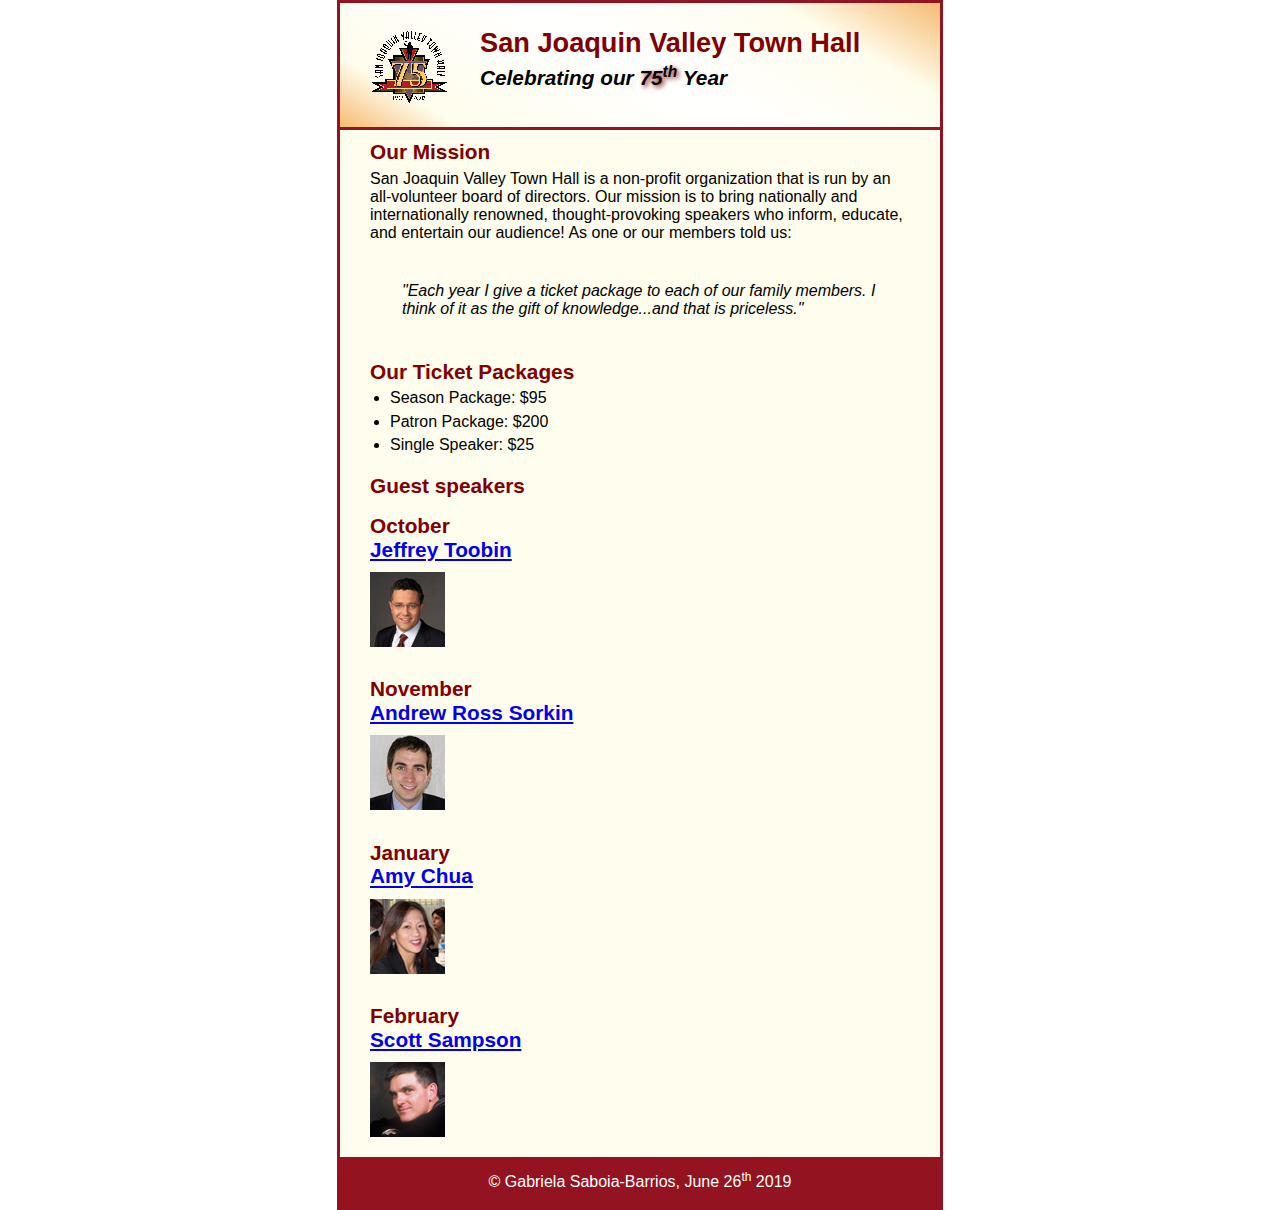
==== index.html @ 8093bdb3 "IS 117 Intro to website Development Assignment #12" ====
<!DOCTYPE html>
<html lang="en">

<head>
	<meta charset="utf-8">
	<title>San Joaquin Valley Town Hall</title>
	<link rel="shortcut icon" href="images/favicon.ico">
	<link rel="stylesheet" href="styles/normalize.css">
	<link rel="stylesheet" href="styles/main.css">
</head>

<body>
	<header class="background_color">
		<img src="images/town_hall_logo.gif" alt="Town hall logo">
		<h2>San Joaquin Valley Town Hall</h2>
		<h3>Celebrating our <span class="shadow">75<sup>th</sup></span> Year</h3>
	</header>
	<main class="background_color">
		<section>
		<h2>Our Mission</h2>

		<p>San Joaquin Valley Town Hall is a non-profit organization that is run by an all-volunteer board of directors. Our mission is to bring nationally and internationally renowned, thought-provoking speakers who inform, educate, and entertain our audience! As one or our members told us:</p>

			<blockquote>&quot;Each year I give a ticket package to each of our family members. I think of it as the gift of knowledge...and that is priceless.&quot;</blockquote>


		<h2>Our Ticket Packages</h2>

		<ul>
            <li>Season Package: $95</li>
            <li>Patron Package: $200</li>
            <li>Single Speaker: $25</li>
        </ul>
		</section>

		<aside>
			<h2>Guest speakers</h2>

        <h2>October<br>
            <a href="speakers/toobin.html">Jeffrey Toobin</a></h2>
        <img src="images/toobin75.jpg" alt="picture of Jeffrey Toobin">

		<h2>November<br>
            <a href="speakers/sorkin.html">Andrew Ross Sorkin</a></h2>
        <img src="images/sorkin75.jpg" alt="picture of andrew ross sorkin">

		<h2>January<br>
            <a href="speakers/chua.html">Amy Chua</a></h2>
        <img src="images/chua75.jpg" alt="picture of Amy chua">
		</aside>

		<h2>February<br>
			<a href="speakers/chua.html">Scott Sampson</a></h2>
		<img src="images/sampson75.jpg" alt="picture of Scott Sampson">
		</aside>

	</main>
	<footer>
		<p>&copy; Gabriela Saboia-Barrios, June 26<sup>th</sup> 2019</p>
	</footer>
</body>
</html>
---- styles/main.css ----
/* the styles for the elements */
*{
    margin: 0;
    padding: 0;
}
html{
	background-color: #ffffff;
}
body {
	font-family: Arial, Helvetica, sans-serif;
    font-size: 100%;
	width: 600px;
	margin: 0 auto;
	border: solid 3px #931420;
    background-color: #fffded;
}
a:hover{
	font-style: italic;
}
h1{
    padding-bottom: .3em;
}
h3{
    padding-bottom: .25em;
}
h2{
    padding-bottom: .25em;
}
img{
    padding-bottom: 1em;
}
p{
    padding-bottom: .5em;
}
blockquote{
    padding: 2em 2em;
    font-style: italic;
}
ul{
    padding-bottom: .25em;
    padding-left: 1.25em;
}
li{
    padding-bottom: .35em;
}
a{
    padding-top: .40em;
    padding-bottom: .40em;
}
	/* the styles for the header */
header {
    border-bottom: solid 3px #931420;
    padding-top: 1.5em;
    padding-bottom: 2em;
    background-image: linear-gradient(30deg, #f6bb73 0%, #fffded 15%, #ffffff 50%, #fffded 80%, #f6bb73 100%);
}

header h2 {
	font-size: 170%;
	color:#800000;

}
header h3{
	font-size:130%;
	font-style: italic;

}
.shadow{
    text-shadow: 2px 2px 5px #800000;
}
header img {
	height: 80px;
	float: left;
    padding-left: 30px;
    padding-right: 30px;
}

/* the styles for the section */
main h1{
	font-size: 150%;
    border-top: solid 3px #931420;
    border-bottom: solid 3px #931420;
    padding-top: .3em;
}
main h2{
	font-size: 130%;
	color: #800000;
    padding-top: .5em;
}
main h3{
	font-size: 105%;
}
main {
	clear: left;
    padding-left: 30px;
    padding-right: 30px;
}
main img{
    padding-top: .30em;
}

/* the styles for the footer */
footer{
    background-color: #931420;
    color: white;
}
footer p{
	text-align: center;
    padding: 1em 1em;
}
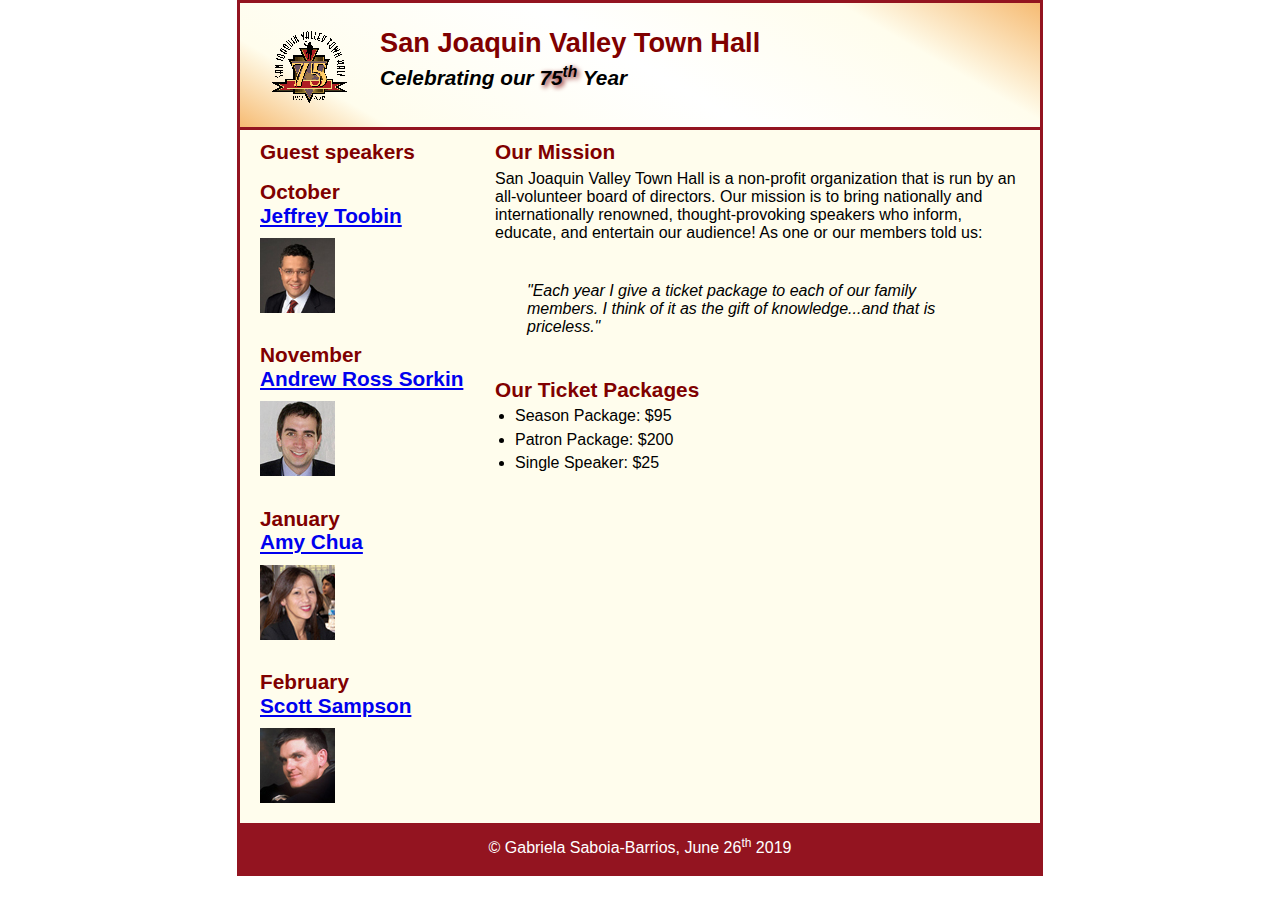
==== commit 00f45a99: "Changed the aside closing tag" ====
--- a/index.html
+++ b/index.html
@@ -47,7 +47,6 @@
 		<h2>January<br>
             <a href="speakers/chua.html">Amy Chua</a></h2>
         <img src="images/chua75.jpg" alt="picture of Amy chua">
-		</aside>
 
 		<h2>February<br>
 			<a href="speakers/chua.html">Scott Sampson</a></h2>
--- a/styles/main.css
+++ b/styles/main.css
@@ -9,7 +9,7 @@
 body {
 	font-family: Arial, Helvetica, sans-serif;
     font-size: 100%;
-	width: 600px;
+	width: 800px;
 	margin: 0 auto;
 	border: solid 3px #931420;
     background-color: #fffded;
@@ -17,9 +17,7 @@
 a:hover{
 	font-style: italic;
 }
-h1{
-    padding-bottom: .3em;
-}
+
 h3{
     padding-bottom: .25em;
 }
@@ -47,6 +45,7 @@
     padding-top: .40em;
     padding-bottom: .40em;
 }
+
 	/* the styles for the header */
 header {
     border-bottom: solid 3px #931420;
@@ -76,27 +75,67 @@
 }
 
 /* the styles for the section */
-main h1{
+section{
+    width: 525px;
+    float: right;
+    padding-left: 20px;
+    padding-right: 20px;
+    padding-bottom: 20px;
+}
+
+section h1{
 	font-size: 150%;
     border-top: solid 3px #931420;
     border-bottom: solid 3px #931420;
     padding-top: .3em;
 }
-main h2{
+section h2{
 	font-size: 130%;
 	color: #800000;
     padding-top: .5em;
 }
-main h3{
+
+section h3{
 	font-size: 105%;
 }
-main {
+
+section {
 	clear: left;
-    padding-left: 30px;
-    padding-right: 30px;
 }
-main img{
+section img{
     padding-top: .30em;
+}
+
+/* the styles for the aside */
+
+aside{
+    width: 215px;
+    padding-left: 20px;
+    padding-right: 20px;
+}
+aside h1{
+    font-size: 150%;
+    border-top: solid 3px #931420;
+    border-bottom: solid 3px #931420;
+    padding-top: .3em;
+}
+
+aside h2{
+    font-size: 130%;
+    color: #800000;
+    padding-top: .5em;
+}
+aside h3{
+    font-size: 105%;
+    padding-bottom: .25em;
+}
+
+aside {
+    clear: left;
+}
+aside img{
+    padding-top: .30em;
+    padding-bottom: 1em;
 }
 
 /* the styles for the footer */
@@ -107,4 +146,5 @@
 footer p{
 	text-align: center;
     padding: 1em 1em;
+    clear: right;
 }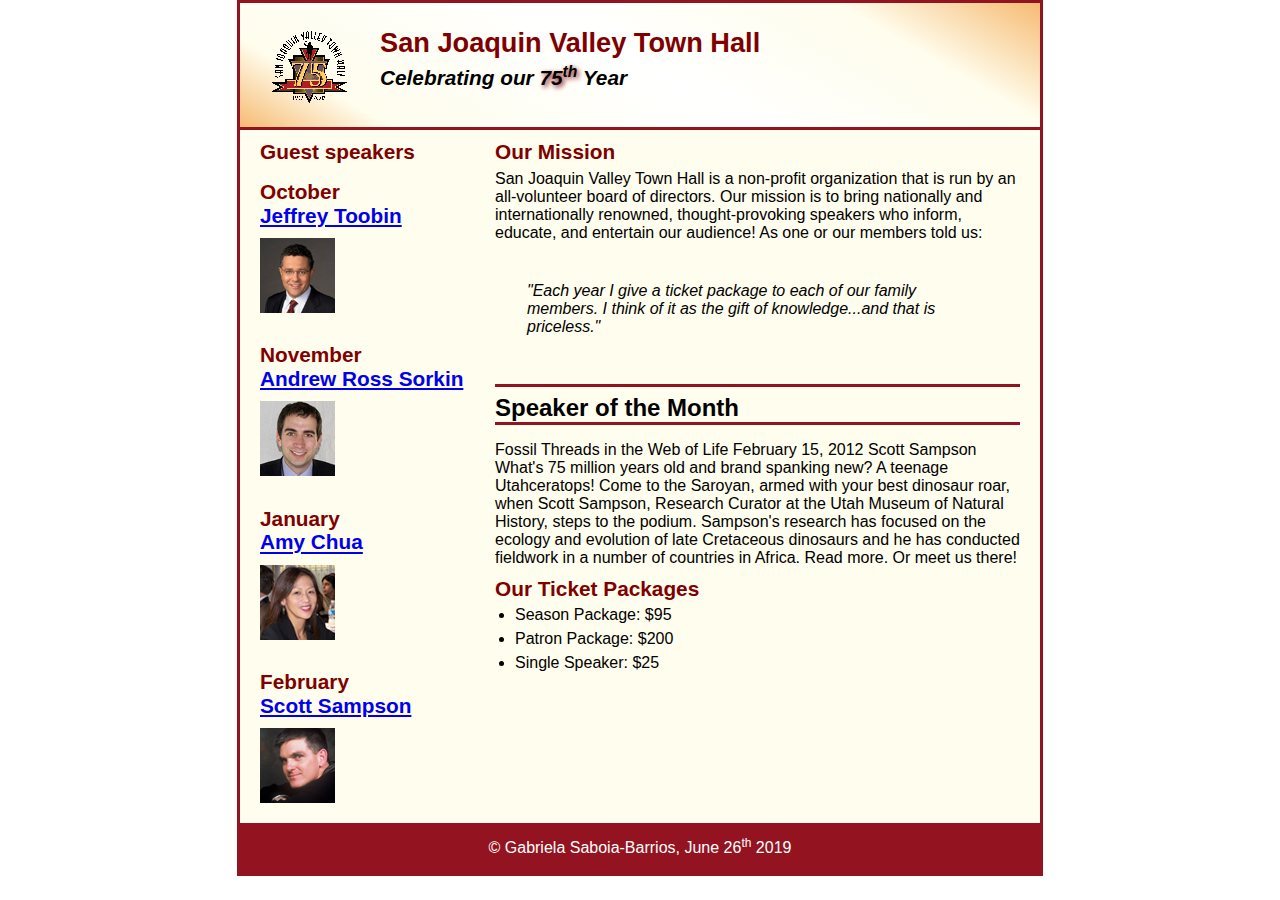
==== commit 9e5bf10b: "Chapter 6 How to use css for page layout Exercise 6-2 Add the Speaker of the month" ====
--- a/index.html
+++ b/index.html
@@ -24,7 +24,20 @@
 			<blockquote>&quot;Each year I give a ticket package to each of our family members. I think of it as the gift of knowledge...and that is priceless.&quot;</blockquote>
 
 
-		<h2>Our Ticket Packages</h2>
+            <h1>Speaker of the Month</h1>
+
+            <article>
+                Fossil Threads in the Web of Life
+
+            February 15, 2012
+            Scott Sampson
+
+            What's 75 million years old and brand spanking new? A teenage Utahceratops! Come to the Saroyan, armed with your best dinosaur roar, when Scott Sampson, Research Curator at the Utah Museum of Natural History, steps to the podium. Sampson's research has focused on the ecology and evolution of late Cretaceous dinosaurs and he has conducted fieldwork in a number of countries in Africa.
+
+                Read more. Or meet us there!
+            </article>
+
+            <h2>Our Ticket Packages</h2>
 
 		<ul>
             <li>Season Package: $95</li>
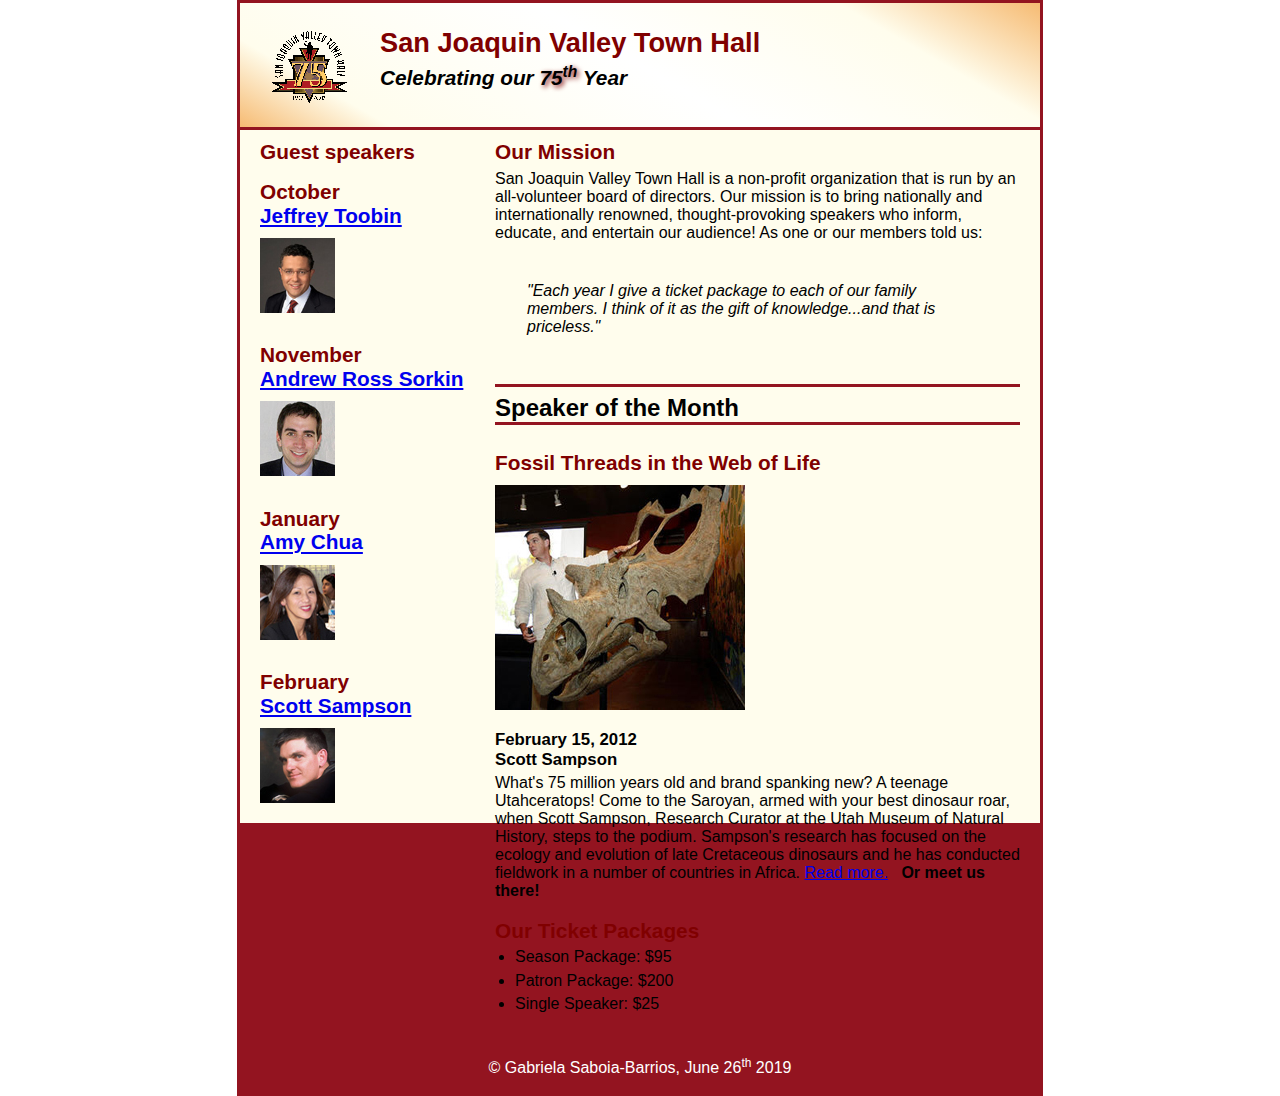
==== commit 42072c31: "Chapter 6 How to use css for page layout Exercise 6-2 Add the Speaker of the month" ====
--- a/index.html
+++ b/index.html
@@ -27,14 +27,19 @@
             <h1>Speaker of the Month</h1>
 
             <article>
-                Fossil Threads in the Web of Life
+                <h2>Fossil Threads in the Web of Life</h2>
+				<img src="images/sampson_dinosaur.jpg" alt="Fossil picture">
 
-            February 15, 2012
-            Scott Sampson
+                <h3>February 15, 2012<br>
+                    Scott Sampson</h3>
 
-            What's 75 million years old and brand spanking new? A teenage Utahceratops! Come to the Saroyan, armed with your best dinosaur roar, when Scott Sampson, Research Curator at the Utah Museum of Natural History, steps to the podium. Sampson's research has focused on the ecology and evolution of late Cretaceous dinosaurs and he has conducted fieldwork in a number of countries in Africa.
+            <p>What's 75 million years old and brand spanking new? A teenage Utahceratops!
+                Come to the Saroyan, armed with your best dinosaur roar, when Scott Sampson,
+                Research Curator at the Utah Museum of Natural History, steps to the podium.
+                Sampson's research has focused on the ecology and evolution of late Cretaceous
+                dinosaurs and he has conducted fieldwork in a number of countries in Africa.
 
-                Read more. Or meet us there!
+                <a href="speakers/sampson.html" alt="Link to read more">Read more.</a> &nbsp; <b>Or meet us there!</b></p>
             </article>
 
             <h2>Our Ticket Packages</h2>
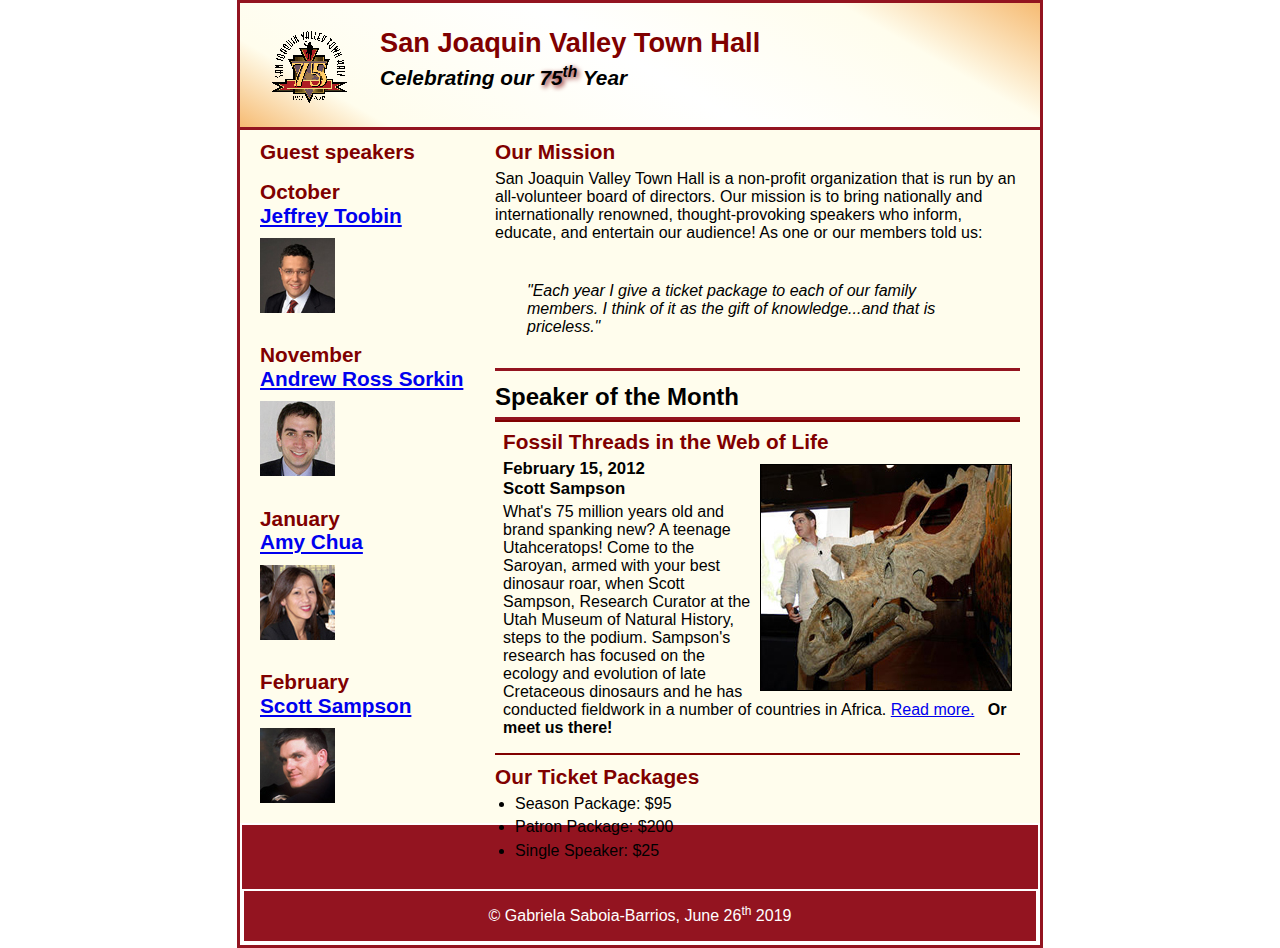
==== commit aa251f8a: "Chapter 6 How to use css for page layout Exercise 6-3 Add one Speaker page" ====
--- a/index.html
+++ b/index.html
@@ -39,7 +39,7 @@
                 Sampson's research has focused on the ecology and evolution of late Cretaceous
                 dinosaurs and he has conducted fieldwork in a number of countries in Africa.
 
-                <a href="speakers/sampson.html" alt="Link to read more">Read more.</a> &nbsp; <b>Or meet us there!</b></p>
+                <a href="speakers/sampson.html">Read more.</a> &nbsp; <b>Or meet us there!</b></p>
             </article>
 
             <h2>Our Ticket Packages</h2>
@@ -67,7 +67,7 @@
         <img src="images/chua75.jpg" alt="picture of Amy chua">
 
 		<h2>February<br>
-			<a href="speakers/chua.html">Scott Sampson</a></h2>
+			<a href="speakers/sampson.html">Scott Sampson</a></h2>
 		<img src="images/sampson75.jpg" alt="picture of Scott Sampson">
 		</aside>
 
--- a/styles/main.css
+++ b/styles/main.css
@@ -83,11 +83,15 @@
     padding-bottom: 20px;
 }
 
+
 section h1{
-	font-size: 150%;
+    font-size: 150%;
     border-top: solid 3px #931420;
     border-bottom: solid 3px #931420;
-    padding-top: .3em;
+    padding-top: .5em;
+    padding-bottom: .25em;
+    margin-top: 0;
+    margin-bottom: 0;
 }
 section h2{
 	font-size: 130%;
@@ -99,11 +103,27 @@
 	font-size: 105%;
 }
 
-section {
-	clear: left;
+section article{
+    padding: .5em .5em;
+    border-top: 2px solid #800000;
+    border-bottom: 2px solid #800000;
 }
-section img{
-    padding-top: .30em;
+section article h2{
+    font-size: 130%;
+    color: #800000;
+    padding-top: 0;
+}
+section article h3{
+    font-size: 105%;
+    padding-bottom: .25em;
+}
+section article img{
+    float: right;
+    padding: 0 0;
+    margin-top: .35em;
+    margin-bottom: .35em;
+    margin-left: .35em;
+    border: 1px solid black;
 }
 
 /* the styles for the aside */
@@ -142,9 +162,13 @@
 footer{
     background-color: #931420;
     color: white;
+    padding-top: 0;
+    margin-top: 0;
+    border: 2px solid white;
 }
 footer p{
 	text-align: center;
     padding: 1em 1em;
+    border: 2px solid white;
     clear: right;
 }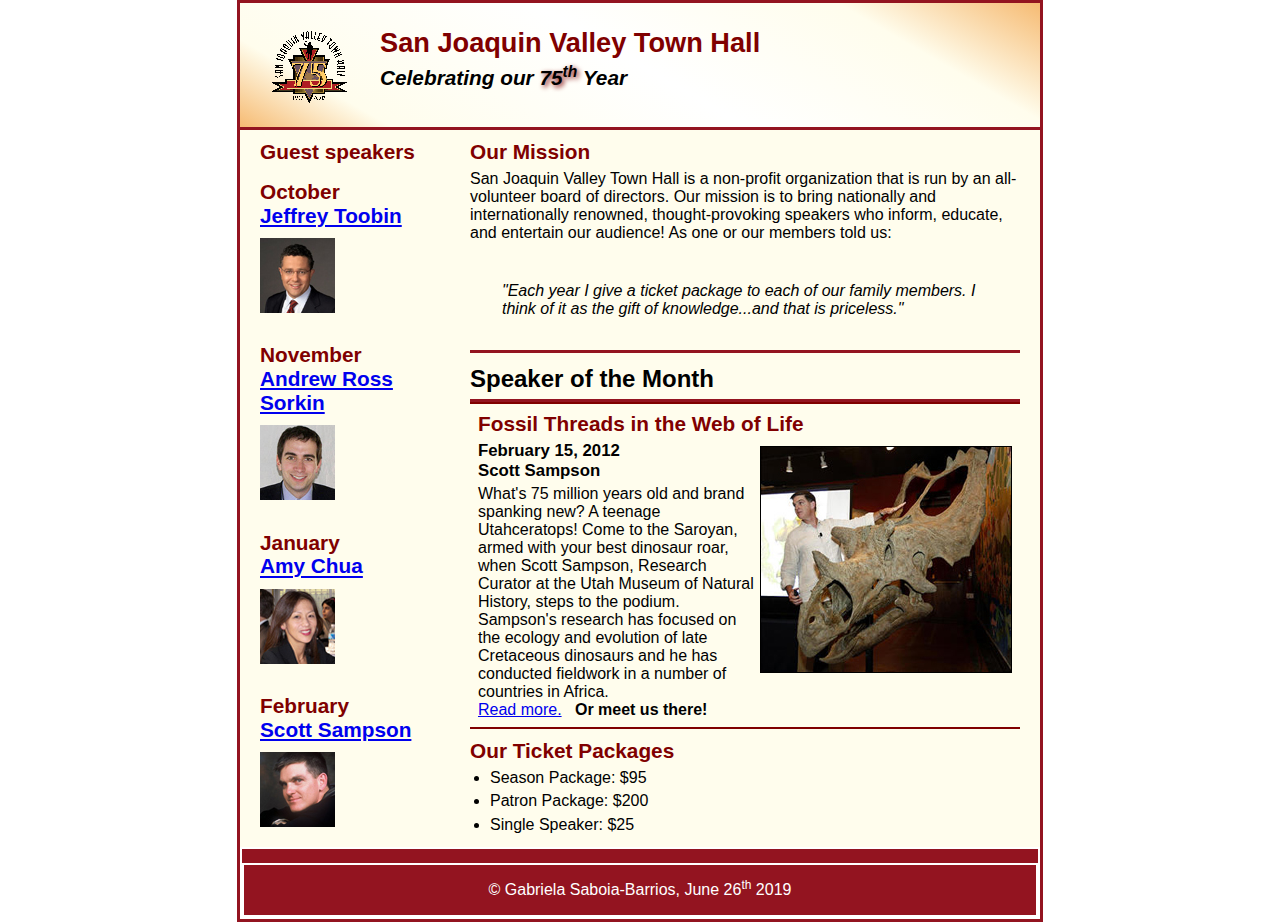
==== commit cdbad8be: "Chapter 6 How to use css for page layout Exercise 6-3 Add one Speaker page" ====
--- a/index.html
+++ b/index.html
@@ -9,38 +9,46 @@
 	<link rel="stylesheet" href="styles/main.css">
 </head>
 
-<body>
-	<header class="background_color">
+<body class="background_color">
+	<header>
 		<img src="images/town_hall_logo.gif" alt="Town hall logo">
 		<h2>San Joaquin Valley Town Hall</h2>
 		<h3>Celebrating our <span class="shadow">75<sup>th</sup></span> Year</h3>
 	</header>
-	<main class="background_color">
+	<main>
 		<section>
 		<h2>Our Mission</h2>
 
-		<p>San Joaquin Valley Town Hall is a non-profit organization that is run by an all-volunteer board of directors. Our mission is to bring nationally and internationally renowned, thought-provoking speakers who inform, educate, and entertain our audience! As one or our members told us:</p>
+		<p>San Joaquin Valley Town Hall is a non-profit organization that is run by an
+            all-volunteer board of directors. Our mission is to bring nationally and
+            internationally renowned, thought-provoking speakers who inform, educate,
+            and entertain our audience! As one or our members told us:</p>
 
-			<blockquote>&quot;Each year I give a ticket package to each of our family members. I think of it as the gift of knowledge...and that is priceless.&quot;</blockquote>
+			<blockquote>&quot;Each year I give a ticket package to each of our family members.
+                I think of it as the gift of knowledge...and that is priceless.&quot;</blockquote>
 
 
             <h1>Speaker of the Month</h1>
 
-            <article>
+        <article>
                 <h2>Fossil Threads in the Web of Life</h2>
 				<img src="images/sampson_dinosaur.jpg" alt="Fossil picture">
 
                 <h3>February 15, 2012<br>
                     Scott Sampson</h3>
 
-            <p>What's 75 million years old and brand spanking new? A teenage Utahceratops!
-                Come to the Saroyan, armed with your best dinosaur roar, when Scott Sampson,
-                Research Curator at the Utah Museum of Natural History, steps to the podium.
-                Sampson's research has focused on the ecology and evolution of late Cretaceous
-                dinosaurs and he has conducted fieldwork in a number of countries in Africa.
+                    <p>What's 75 million years old and brand spanking new? A teenage Utahceratops!
+                         Come to the Saroyan, armed with your best dinosaur roar, when Scott Sampson,
+                         Research Curator at the Utah Museum of Natural History, steps to the podium.
+                         Sampson's research has focused on the ecology and evolution of late Cretaceous
+                         dinosaurs and he has conducted fieldwork in a number of countries in Africa.</p>
 
-                <a href="speakers/sampson.html">Read more.</a> &nbsp; <b>Or meet us there!</b></p>
-            </article>
+
+            <p><a href="speakers/sampson.html">Read more.</a> &nbsp; <b>Or meet us there!</b></p>
+
+
+        </article>
+
 
             <h2>Our Ticket Packages</h2>
 
@@ -49,6 +57,7 @@
             <li>Patron Package: $200</li>
             <li>Single Speaker: $25</li>
         </ul>
+
 		</section>
 
 		<aside>
--- a/styles/main.css
+++ b/styles/main.css
@@ -76,11 +76,9 @@
 
 /* the styles for the section */
 section{
-    width: 525px;
+    width: 550px;
     float: right;
-    padding-left: 20px;
-    padding-right: 20px;
-    padding-bottom: 20px;
+    padding: 0 20px 20px 20px;
 }
 
 
@@ -88,36 +86,34 @@
     font-size: 150%;
     border-top: solid 3px #931420;
     border-bottom: solid 3px #931420;
-    padding-top: .5em;
-    padding-bottom: .25em;
-    margin-top: 0;
-    margin-bottom: 0;
+    padding: .5em 0 .25em 0;
+    margin: 0;
 }
 section h2{
 	font-size: 130%;
 	color: #800000;
-    padding-top: .5em;
+    padding: .5em 0 0.25em 0;
 }
 
-section h3{
+article h3{
 	font-size: 105%;
 }
 
-section article{
+article{
     padding: .5em .5em;
     border-top: 2px solid #800000;
     border-bottom: 2px solid #800000;
 }
-section article h2{
+article h2{
     font-size: 130%;
     color: #800000;
     padding-top: 0;
 }
-section article h3{
+article h3{
     font-size: 105%;
     padding-bottom: .25em;
 }
-section article img{
+article img{
     float: right;
     padding: 0 0;
     margin-top: .35em;
@@ -158,6 +154,11 @@
     padding-bottom: 1em;
 }
 
+article p {
+    padding: 0;
+
+}
+
 /* the styles for the footer */
 footer{
     background-color: #931420;
